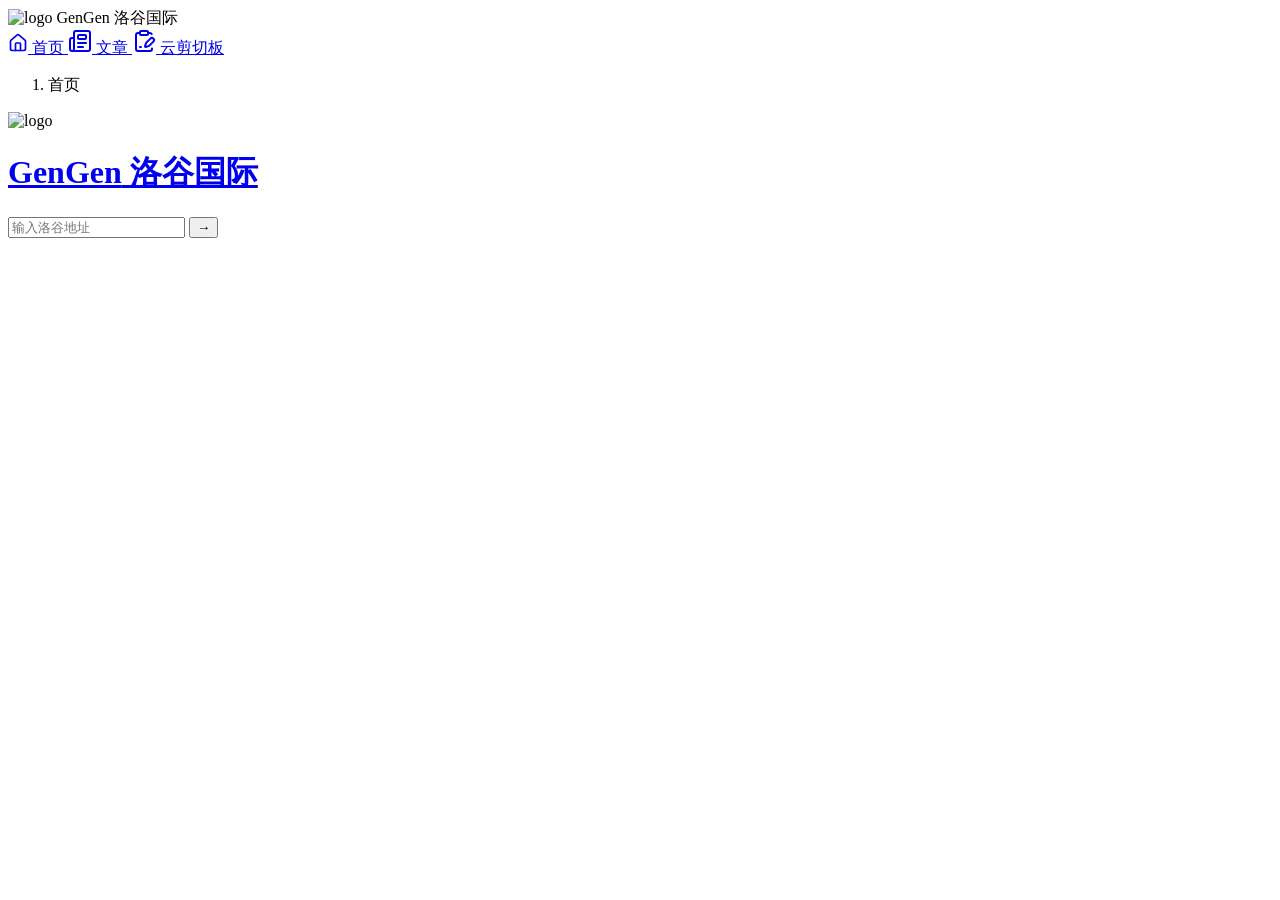
==== index.html @ 05b21d1b "Add files via upload" ====
<!DOCTYPE html>
<html lang="zh">
<head>
    <!-- Clarity tracking code for https://luogu.qzz.io/ -->
    <script>
        (function(c,l,a,r,i,t,y){
            c[a]=c[a]||function(){(c[a].q=c[a].q||[]).push(arguments)};
            t=l.createElement(r);t.async=1;t.src="https://www.clarity.ms/tag/"+i+"?ref=bwt";
            y=l.getElementsByTagName(r)[0];y.parentNode.insertBefore(t,y);
        })(window, document, "clarity", "script", "vi2g0q5518");
    </script>
    <meta charset="UTF-8">
    <meta name="viewport" content="width=device-width, initial-scale=1.0">
    <title>GenGen 洛谷国际</title>
    <link rel="icon" href="https://luogu.qzz.io/lgge.svg">
    <link rel="stylesheet" href="https://luogu.qzz.io/style.css">
</head>
<body>

  <!-- 侧边栏 -->
  <div class="sidebar-wrapper">
      <aside class="sidebar">

          <!-- Logo -->
          <div class="sidebar-header">
              <img src="https://luogu.qzz.io/lgge.svg" class="sidebar-logo" alt="logo">
              <span class="sidebar-title">GenGen 洛谷国际</span>
          </div>

          <!-- 导航菜单 -->
          <nav class="sidebar-nav">
              <a href="/" class="nav-item active">
                  <span class="icon"><svg xmlns="http://www.w3.org/2000/svg" width="20" height="20" viewBox="0 0 24 24" fill="none" stroke="currentColor" stroke-width="2" stroke-linecap="round" stroke-linejoin="round" class="lucide lucide-house size-5 shrink-0" aria-hidden="true"><path d="M15 21v-8a1 1 0 0 0-1-1h-4a1 1 0 0 0-1 1v8"></path><path d="M3 10a2 2 0 0 1 .709-1.528l7-6a2 2 0 0 1 2.582 0l7 6A2 2 0 0 1 21 10v9a2 2 0 0 1-2 2H5a2 2 0 0 1-2-2z"></path></svg></span>
                  <span class="text">首页</span>
              </a>
              <a href="/article" class="nav-item">
                  <span class="icon"><svg xmlns="http://www.w3.org/2000/svg" width="24" height="24" viewBox="0 0 24 24" fill="none" stroke="currentColor" stroke-width="2" stroke-linecap="round" stroke-linejoin="round" class="lucide lucide-newspaper-icon lucide-newspaper"><path d="M15 18h-5"/><path d="M18 14h-8"/><path d="M4 22h16a2 2 0 0 0 2-2V4a2 2 0 0 0-2-2H8a2 2 0 0 0-2 2v16a2 2 0 0 1-4 0v-9a2 2 0 0 1 2-2h2"/><rect width="8" height="4" x="10" y="6" rx="1"/></svg></span>
                  <span class="text">文章</span>
              </a>
              <a href="/paste" class="nav-item">
                  <span class="icon"><svg xmlns="http://www.w3.org/2000/svg" width="24" height="24" viewBox="0 0 24 24" fill="none" stroke="currentColor" stroke-width="2" stroke-linecap="round" stroke-linejoin="round" class="lucide lucide-clipboard-pen-line-icon lucide-clipboard-pen-line"><rect width="8" height="4" x="8" y="2" rx="1"/><path d="M8 4H6a2 2 0 0 0-2 2v14a2 2 0 0 0 2 2h12a2 2 0 0 0 2-2v-.5"/><path d="M16 4h2a2 2 0 0 1 1.73 1"/><path d="M8 18h1"/><path d="M21.378 12.626a1 1 0 0 0-3.004-3.004l-4.01 4.012a2 2 0 0 0-.506.854l-.837 2.87a.5.5 0 0 0 .62.62l2.87-.837a2 2 0 0 0 .854-.506z"/></svg></span>
                  <span class="text">云剪切板</span>
              </a>
          </nav>

      </aside>
  </div>

  <!-- 主内容区域 -->
  <div class="main">

      <!-- 顶栏 -->
      <header class="topbar">
          <nav class="breadcrumb">
              <ol>
                  <li class="breadcrumb-item">
                      <span class="breadcrumb-current">首页</span>
                  </li>
              </ol>
          </nav>
      </header>

      <!-- 中心内容 -->
      <div class="home-content">
          <div class="box">

              <!-- 标题区域 -->
              <div class="header">
                  <img src="https://luogu.qzz.io/lgge.svg" class="logo" alt="logo">
                  <h1><a href="https://gengen.qzz.io" class="logo-link"><span>GenGen</span> 洛谷国际</a></h1>
                </div>

              <!-- 搜索栏 -->
              <div class="search-bar">
                  <input type="text" placeholder="输入洛谷地址">
                  <button>→</button>
              </div>

          </div>
      </div>

  </div>

  <script>
  document.addEventListener('DOMContentLoaded', () => {
    const searchInput = document.querySelector('.search-bar input');
    const searchButton = document.querySelector('.search-bar button');
    
    // 处理跳转逻辑
    const handleRedirect = () => {
      let urlStr = searchInput.value.trim();
      if (!urlStr) {
        alert('请输入洛谷地址');
        return;
      }
      
      // 1. 优先替换 .com.cn（避免 .com 先替换导致残留）
      let newUrl = urlStr
        .replace(/luogu\.com\.cn/ig, 'luogu.qzz.io')
        .replace(/luogu\.me/ig, 'luogu.qzz.io')
        .replace(/luogu\.com/ig, 'luogu.qzz.io');
      
      // 2. 确保使用 HTTPS 协议
      if (!/^https?:\/\//i.test(newUrl)) {
        newUrl = 'https://' + newUrl;
      } else {
        newUrl = newUrl.replace(/^http:/i, 'https:');
      }
      
      // 3. 验证是否包含目标域名（基础校验）
      try {
        const urlObj = new URL(newUrl);
        if (!urlObj.hostname.includes('luogu.qzz.io')) {
          if (confirm(`检测到非洛谷地址，是否仍跳转到：\n${newUrl}`)) {
            window.location.href = newUrl;
          }
          return;
        }
      } catch (e) {
        alert('地址格式无效，请检查输入');
        return;
      }
      
      // 4. 安全跳转
      window.location.href = newUrl;
    };
    
    // 绑定事件
    searchButton.addEventListener('click', handleRedirect);
    searchInput.addEventListener('keypress', (e) => {
      if (e.key === 'Enter') handleRedirect();
    });
    
  });
  </script>
</body>
</html>
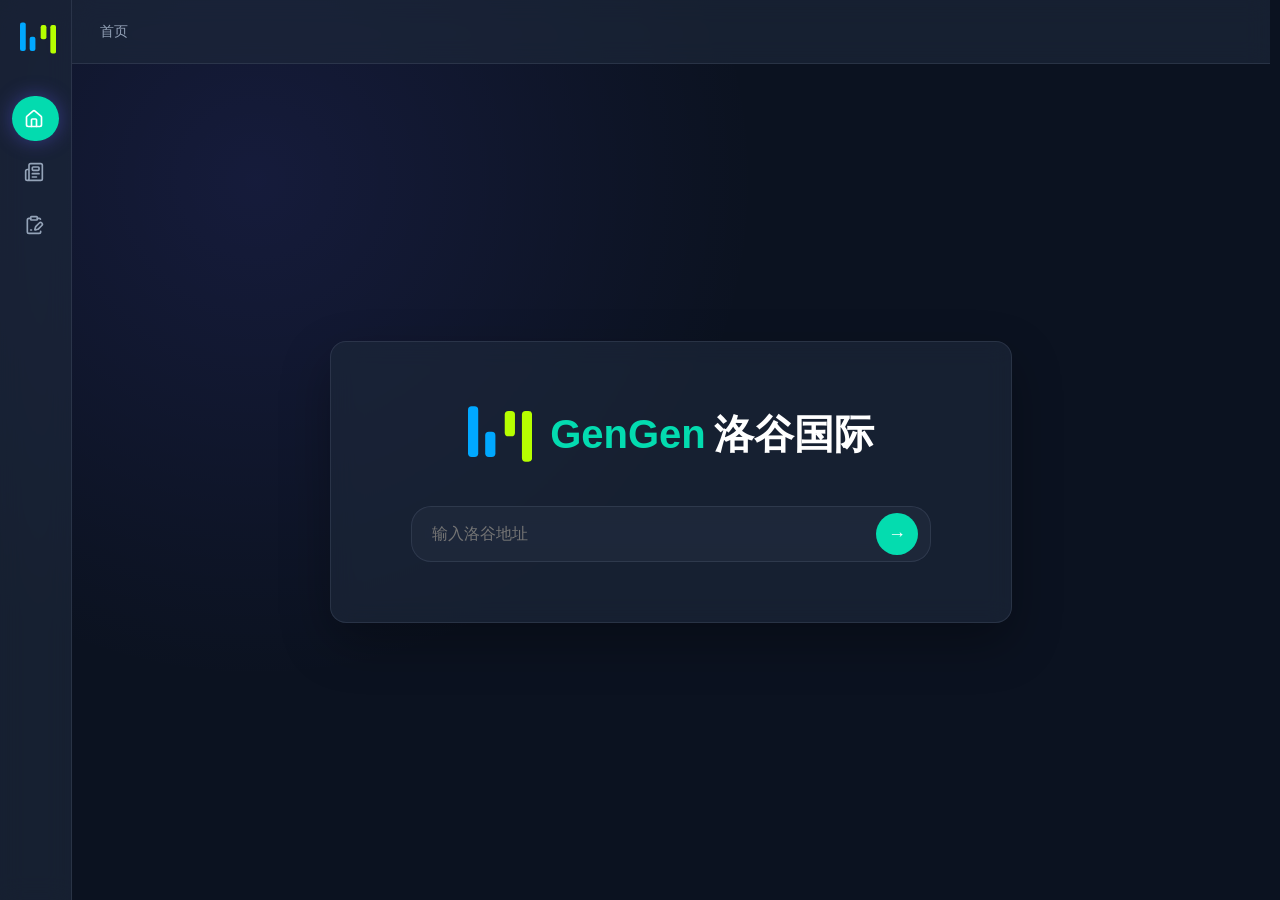
==== commit 14801ca8: "Update tracking code and URLs in index.html" ====
--- a/index.html
+++ b/index.html
@@ -1,7 +1,7 @@
 <!DOCTYPE html>
 <html lang="zh">
 <head>
-    <!-- Clarity tracking code for https://luogu.qzz.io/ -->
+    <!-- Clarity tracking code for / -->
     <script>
         (function(c,l,a,r,i,t,y){
             c[a]=c[a]||function(){(c[a].q=c[a].q||[]).push(arguments)};
@@ -12,8 +12,8 @@
     <meta charset="UTF-8">
     <meta name="viewport" content="width=device-width, initial-scale=1.0">
     <title>GenGen 洛谷国际</title>
-    <link rel="icon" href="https://luogu.qzz.io/lgge.svg">
-    <link rel="stylesheet" href="https://luogu.qzz.io/style.css">
+    <link rel="icon" href="/lgge.svg">
+    <link rel="stylesheet" href="/style.css">
 </head>
 <body>
 
@@ -23,7 +23,7 @@
 
           <!-- Logo -->
           <div class="sidebar-header">
-              <img src="https://luogu.qzz.io/lgge.svg" class="sidebar-logo" alt="logo">
+              <img src="/lgge.svg" class="sidebar-logo" alt="logo">
               <span class="sidebar-title">GenGen 洛谷国际</span>
           </div>
 
@@ -66,7 +66,7 @@
 
               <!-- 标题区域 -->
               <div class="header">
-                  <img src="https://luogu.qzz.io/lgge.svg" class="logo" alt="logo">
+                  <img src="/lgge.svg" class="logo" alt="logo">
                   <h1><a href="https://gengen.qzz.io" class="logo-link"><span>GenGen</span> 洛谷国际</a></h1>
                 </div>
 
@@ -96,9 +96,9 @@
       
       // 1. 优先替换 .com.cn（避免 .com 先替换导致残留）
       let newUrl = urlStr
-        .replace(/luogu\.com\.cn/ig, 'luogu.qzz.io')
-        .replace(/luogu\.me/ig, 'luogu.qzz.io')
-        .replace(/luogu\.com/ig, 'luogu.qzz.io');
+        .replace(/luogu\.com\.cn/ig, 'luogu.rusin7.com')
+        .replace(/luogu\.me/ig, 'luogu.rusin7.com')
+        .replace(/luogu\.com/ig, 'luogu.rusin7.com');
       
       // 2. 确保使用 HTTPS 协议
       if (!/^https?:\/\//i.test(newUrl)) {
@@ -110,7 +110,7 @@
       // 3. 验证是否包含目标域名（基础校验）
       try {
         const urlObj = new URL(newUrl);
-        if (!urlObj.hostname.includes('luogu.qzz.io')) {
+        if (!urlObj.hostname.includes('luogu.rusin7.com')) {
           if (confirm(`检测到非洛谷地址，是否仍跳转到：\n${newUrl}`)) {
             window.location.href = newUrl;
           }
@@ -134,4 +134,4 @@
   });
   </script>
 </body>
-</html>+</html>
--- a/style.css
+++ b/style.css
@@ -0,0 +1,701 @@
+/* ===========================
+   主题变量（深色 + 玻璃）
+   =========================== */
+:root {
+    --primary: rgb(0 255 200 / 84%);
+    --background: #0b1220;
+    --surface: rgba(30, 41, 59, 0.65);
+    --surface-strong: rgba(30, 41, 59, 0.9);
+    --surface-light: rgba(51, 65, 85, 0.6);
+    --text: #e2e8f0;
+    --text-muted: #94a3b8;
+    --border: rgba(148, 163, 184, 0.15);
+    --blur: blur(12px);
+    --radius: 16px;
+    --transition: 0.35s cubic-bezier(.4, 0, .2, 1);
+    --fade-fast: 0.15s cubic-bezier(.4, 0, .2, 1); /* 🆕 新增：非线性快速淡入淡出变量 */
+}
+
+/* ===========================
+   全局重置
+   =========================== */
+*,
+*::before,
+*::after {
+    margin: 0;
+    padding: 0;
+    box-sizing: border-box;
+}
+
+html, body {
+    height: 100%;
+}
+
+body {
+    display: flex;
+    background: radial-gradient(
+        circle at 20% 20%,
+        rgba(98,95,255,0.12),
+        transparent 40%
+    ), var(--background);
+    color: var(--text);
+    font-family: -apple-system, BlinkMacSystemFont, "Segoe UI", sans-serif;
+    overflow: hidden;
+}
+
+/* ===========================
+   侧边栏
+   =========================== */
+.sidebar-wrapper {
+    position: fixed;
+    inset: 0 auto 0 0;
+    z-index: 40;
+}
+
+.sidebar {
+    width: 72px;
+    height: 100vh;
+    padding: 20px 12px;
+    display: flex;
+    flex-direction: column;
+    background: var(--surface);
+    backdrop-filter: var(--blur);
+    border-right: 1px solid var(--border);
+    transition: width var(--transition);
+    overflow: hidden;
+}
+
+.sidebar:hover {
+    width: 230px;
+}
+
+.sidebar-header {
+    display: flex;
+    align-items: center;
+    gap: 12px;
+    margin-bottom: 40px;
+    padding-left: 8px; 
+    transition: padding-left var(--transition);
+}
+
+.sidebar-logo {
+    width: 36px;
+    height: 36px;
+    flex-shrink: 0;
+    transition: margin-right var(--transition);
+}
+.sidebar:not(:hover) .sidebar-logo {
+    margin-right: -12px; 
+}
+.sidebar:hover .sidebar-logo {
+    margin-right: 0;
+}
+
+.sidebar-title {
+    font-size: 18px;
+    font-weight: 600;
+    white-space: nowrap;
+    opacity: 0;
+    transition: opacity var(--fade-fast), margin-left var(--transition); /* 🔄 修改：淡出改为快速非线性 */
+}
+
+.sidebar:hover .sidebar-title {
+    opacity: 1;
+    margin-left: 0;
+}
+
+/* ===========================
+   导航项
+   =========================== */
+.sidebar-nav {
+    display: flex;
+    flex-direction: column;
+    gap: 8px;
+}
+
+.nav-item {
+    display: flex;
+    align-items: center;
+    gap: 14px;
+    padding: 12px;
+    border-radius: 999px;
+    text-decoration: none;
+    color: var(--text-muted);
+    transition: all var(--transition);
+    position: relative;
+}
+
+.nav-item .text {
+    opacity: 0;
+    white-space: nowrap;
+    transition: opacity var(--fade-fast); /* 🔄 修改：文字淡入改为快速非线性 */
+}
+
+.sidebar:hover .nav-item .text {
+    opacity: 1;
+}
+
+.icon {
+    width: 20px;
+    height: 20px;
+    display: flex;
+    align-items: center;
+    justify-content: center;
+    flex-shrink: 0;
+    transition: transform var(--transition);
+}
+
+.nav-item:hover {
+    background: var(--surface-light);
+    color: var(--text);
+    transform: translateX(6px);
+}
+
+.nav-item:hover .icon {
+    transform: scale(1.15);
+}
+
+.nav-item.active {
+    background: var(--primary);
+    color: white;
+    box-shadow: 0 0 20px rgba(98,95,255,0.4);
+}
+
+/* ===========================
+   主区域
+   =========================== */
+.main {
+    margin-left: 72px;
+    flex: 1;
+    display: flex;
+    flex-direction: column;
+    transition: margin-left var(--transition);
+    width: 100%;
+    min-height: 100vh;
+    overflow-y: scroll;
+    animation: fadeInPage 0.3s var(--fade-fast) both; /* 🆕 新增：页面加载快速淡入 */
+}
+
+@keyframes fadeInPage {
+    from { opacity: 0; }
+    to { opacity: 1; }
+}
+
+.sidebar:hover ~ .main {
+    margin-left: 230px;
+}
+
+/* ===========================
+   顶栏
+   =========================== */
+.topbar {
+    position: sticky;
+    top: 0;
+    z-index: 30;
+    height: 64px;
+    display: flex;
+    align-items: center;
+    padding: 0 28px;
+    background: var(--surface);
+    backdrop-filter: var(--blur);
+    border-bottom: 1px solid var(--border);
+    width: 100%;
+    flex-shrink: 0;
+}
+
+.breadcrumb ol {
+    display: flex;
+    align-items: center;
+    list-style: none;
+    gap: 6px;
+}
+
+.breadcrumb a {
+    color: #58a6ff;
+    text-decoration: none;
+    transition: color 0.2s;
+}
+.breadcrumb a:hover {
+    text-decoration: underline;
+    color: var(--primary);
+}
+.breadcrumb .separator {
+    color: var(--text-muted);
+    margin: 0 4px;
+}
+.breadcrumb-current {
+    color: var(--text-muted);
+    font-size: 14px;
+}
+
+/* ===========================
+   内容居中重构
+   =========================== */
+.home-content {
+    flex: 1;
+    display: grid;
+    place-items: center;
+    padding: 40px;
+}
+
+.box {
+    background: var(--surface);
+    backdrop-filter: var(--blur);
+    border: 1px solid var(--border);
+    border-radius: var(--radius);
+    padding: 60px 80px;
+    text-align: center;
+    box-shadow: 0 20px 50px rgba(0,0,0,0.3);
+    transition: transform var(--transition);
+}
+
+.box:hover {
+    transform: translateY(-6px);
+}
+
+.header {
+    display: flex;
+    align-items: center;
+    justify-content: center;
+    gap: 18px;
+    margin-bottom: 40px;
+}
+
+.logo {
+    width: 64px;
+    height: 64px;
+    transition: transform var(--transition);
+}
+
+h1 {
+    font-size: 40px;
+    font-weight: 700;
+}
+
+h1 span {
+    color: var(--primary);
+}
+
+.logo-link {
+    display: flex;
+    align-items: center;
+    gap: 8px;
+    color: white;
+    text-decoration: none;
+    transition: all 0.3s ease;
+    position: relative;
+}
+
+.logo-link:hover {
+    color: skyblue;
+}
+
+.logo-link::after {
+    content: '';
+    position: absolute;
+    bottom: -5px;
+    left: 0;
+    width: 0;
+    height: 2px;
+    background: var(--primary);
+    transition: width 0.3s ease;
+}
+
+.logo-link:hover::after {
+    width: 100%;
+}
+
+/* ===========================
+   搜索栏（玻璃升级版）
+   =========================== */
+.search-bar {
+    width: 520px;
+    height: 56px;
+    display: flex;
+    align-items: center;
+    padding: 0 12px 0 20px;
+    border-radius: 20px;
+    background: var(--surface-strong);
+    backdrop-filter: var(--blur);
+    border: 1px solid var(--border);
+    transition: all var(--transition);
+}
+
+.search-bar:hover {
+    border-color: var(--primary);
+    box-shadow: 0 0 20px rgba(98,95,255,0.25);
+}
+
+.search-bar input {
+    flex: 1;
+    background: transparent;
+    border: none;
+    outline: none;
+    color: var(--text);
+    font-size: 16px;
+}
+
+.search-bar button {
+    width: 42px;
+    height: 42px;
+    border-radius: 50%;
+    border: none;
+    background: var(--primary);
+    color: white;
+    font-size: 18px;
+    cursor: pointer;
+    transition: all var(--transition);
+}
+
+.search-bar button:hover {
+    transform: scale(1.15);
+    box-shadow: 0 0 15px rgba(98,95,255,0.6);
+}
+
+/* ===== 内容区域布局 ===== */
+.content {
+    display: flex !important;
+    place-items: unset !important;
+    padding: 0 2rem !important;
+    width: 100%;
+    max-width: 1400px;
+    margin: 0 auto;
+    gap: 2rem;
+    flex: 1;
+    box-sizing: border-box;
+}
+
+.article-left {
+    width: 222px !important;
+    flex-shrink: 0 !important;
+    opacity: 1;
+    padding: 0 1rem 0 0;
+    overflow: visible;
+    transition: 
+        width 0.35s var(--transition),
+        opacity var(--fade-fast), /* 🔄 修改：左侧栏隐藏时快速淡出 */
+        padding 0.3s ease;
+}
+
+@media (max-width: 1399px) {
+    .article-left {
+        width: 0 !important;
+        flex-shrink: 1 !important;
+        min-width: 0;
+        overflow: hidden;
+        padding: 0 !important;
+        margin: 0;
+        opacity: 0;
+    }
+}
+
+.article-middle {
+    flex: 1;
+    min-width: 0;
+    padding: 1.5rem 0 2rem 0;
+}
+
+.article-right {
+    width: 220px;
+    flex-shrink: 0;
+    display: flex;
+    flex-direction: column;
+    gap: 1.75rem;
+    padding: 1.5rem 0 2rem 0;
+    align-self: flex-start;
+    position: sticky;
+    top: 1.5rem;
+}
+
+/* 目录容器 */
+.toc-container {
+    background: var(--surface);
+    backdrop-filter: var(--blur);
+    border: 1px solid var(--border);
+    border-radius: var(--radius);
+    padding: 1.2rem 1rem;
+    max-height: 60vh;
+    overflow-y: auto;
+    font-size: 0.9rem;
+}
+
+.toc-title {
+    font-size: 0.85rem;
+    text-transform: uppercase;
+    letter-spacing: 0.5px;
+    color: var(--text-muted);
+    margin-bottom: 1rem;
+    border-bottom: 1px solid var(--border);
+    padding-bottom: 0.5rem;
+}
+
+.toc-list {
+    list-style: none;
+    display: flex;
+    flex-direction: column;
+    gap: 0.4rem;
+}
+
+.toc-list li {
+    margin: 0;
+    padding: 0;
+    line-height: 1.4;
+}
+
+.toc-list a {
+    color: var(--text-muted);
+    text-decoration: none;
+    display: block;
+    transition: color 0.2s, transform 0.1s;
+    white-space: nowrap;
+    overflow: hidden;
+    text-overflow: ellipsis;
+}
+
+.toc-list a:hover {
+    color: var(--primary);
+    transform: translateX(4px);
+}
+
+.toc-h2 { padding-left: 0.8rem; font-size: 0.9rem; }
+.toc-h3 { padding-left: 1.6rem; font-size: 0.85rem; }
+
+/* 右侧三个按钮 */
+.action-buttons {
+    display: flex;
+    flex-direction: column;
+    gap: 0.75rem;
+}
+
+.action-btn {
+    background: var(--surface);
+    backdrop-filter: var(--blur);
+    border: 1px solid var(--border);
+    border-radius: 999px;
+    padding: 0.7rem 0.5rem;
+    color: var(--text);
+    font-size: 0.95rem;
+    font-weight: 500;
+    cursor: pointer;
+    transition: all var(--transition);
+    text-align: center;
+    width: 100%;
+    display: flex;
+    align-items: center;
+    justify-content: center;
+    gap: 0.3rem;
+}
+
+.action-btn:hover:not(:disabled) {
+    background: var(--surface-light);
+    border-color: var(--primary);
+    transform: translateY(-2px);
+}
+
+.action-btn:disabled {
+    opacity: 0.4;
+    cursor: not-allowed;
+    pointer-events: none;
+}
+
+/* 文章头部 */
+.article-header {
+    margin-bottom: 2rem;
+    border-bottom: 1px solid var(--border);
+    padding-bottom: 1.2rem;
+}
+
+.article-title {
+    font-size: 2.2rem;
+    font-weight: 700;
+    color: var(--text);
+    line-height: 1.3;
+    margin: 0 0 0.75rem 0;
+}
+
+.article-author {
+    display: flex;
+    align-items: center;
+    gap: 0.8rem;
+}
+
+.author-avatar {
+    width: 38px;
+    height: 38px;
+    border-radius: 50%;
+    border: 2px solid var(--primary);
+    background-color: var(--surface);
+    object-fit: cover;
+}
+
+.author-name {
+    color: var(--primary);
+    font-weight: 600;
+    text-decoration: none;
+    font-size: 1.1rem;
+}
+
+.author-name:hover {
+    text-decoration: underline;
+}
+
+/* 保存时间两行 */
+.save-time {
+    background: var(--surface);
+    backdrop-filter: var(--blur);
+    border: 1px solid var(--border);
+    border-radius: var(--radius);
+    padding: 0.8rem 1rem;
+    font-size: 0.9rem;
+    color: var(--text-muted);
+    text-align: center;
+    display: flex;
+    flex-direction: column;
+    gap: 0.3rem;
+}
+.save-time .label {
+    font-weight: 400;
+    opacity: 0.8;
+}
+.save-time .value {
+    font-weight: 500;
+    color: var(--text);
+    word-break: break-word;
+}
+
+/* 加载动画/错误提示 */
+.loading { text-align: center; padding: 3rem; color: var(--text-muted); }
+.spinner { 
+    border: 3px solid var(--surface-light); 
+    border-top: 3px solid var(--primary); 
+    border-radius: 50%; 
+    width: 40px; 
+    height: 40px; 
+    animation: spin 1s linear infinite; 
+    margin: 0 auto 1rem; 
+}
+@keyframes spin { to { transform: rotate(360deg); } }
+.error-message { 
+    background: var(--surface-light); 
+    border-left: 4px solid #f85149; 
+    padding: 1.5rem; 
+    border-radius: 8px; 
+    color: var(--text);
+}
+
+/* ===========================
+   自定义滚动条
+   =========================== */
+.main,
+.toc-container {
+    scrollbar-gutter: stable;
+}
+
+.main::-webkit-scrollbar,
+.toc-container::-webkit-scrollbar {
+    width: 8px;
+    height: 8px;
+}
+
+.main::-webkit-scrollbar-track,
+.toc-container::-webkit-scrollbar-track {
+    background: var(--surface);
+    border-radius: 4px;
+}
+
+.main::-webkit-scrollbar-thumb,
+.toc-container::-webkit-scrollbar-thumb {
+    background: var(--primary);
+    border-radius: 4px;
+    border: 2px solid transparent;
+    background-clip: padding-box;
+}
+
+.main::-webkit-scrollbar-thumb:hover,
+.toc-container::-webkit-scrollbar-thumb:hover {
+    background: color-mix(in srgb, var(--primary) 80%, white);
+    border: 2px solid transparent;
+}
+
+.main,
+.toc-container {
+    scrollbar-width: thin;
+    scrollbar-color: var(--primary) var(--surface);
+}
+
+/* ===========================
+   页脚样式
+   =========================== */
+.site-footer {
+    margin-top: auto;
+    padding: 1rem 1rem 1rem;
+    background: var(--surface);
+    backdrop-filter: var(--blur);
+    border-top: 1px solid var(--border);
+    text-align: right;
+}
+
+.footer-links {
+    display: flex;
+    align-items: center;
+    justify-content: flex-end;
+    gap: 0.5rem;
+    flex-wrap: wrap;
+    margin-bottom: 0.75rem;
+}
+
+.footer-links a {
+    color: #58a6ff;
+    text-decoration: none;
+    transition: color 0.2s;
+    white-space: nowrap;
+    font-size: 13px;
+}
+
+.footer-links a:hover {
+    text-decoration: underline;
+    color: var(--primary);
+}
+
+.footer-separator {
+    color: var(--text-muted);
+    margin: 0 0.25rem;
+}
+
+.footer-copyright {
+    font-size: 0.85rem;
+    color: var(--text-muted);
+}
+
+.footer-copyright p {
+    margin: 0.25rem 0;
+    font-size: 11px;
+}
+
+/* 响应式调整 */
+@media (max-width: 1024px) {
+    .content {
+        flex-direction: column;
+    }
+    .article-right {
+        position: static;
+        width: 100%;
+        flex-direction: row;
+        flex-wrap: wrap;
+        order: -1;
+        margin-bottom: 1rem;
+    }
+    .toc-container, .save-time, .action-buttons {
+        flex: 1;
+        min-width: 200px;
+    }
+}
+
+@media (max-width: 768px) {
+    .site-footer {
+        text-align: center;
+    }
+    .footer-links {
+        justify-content: center;
+    }
+}
